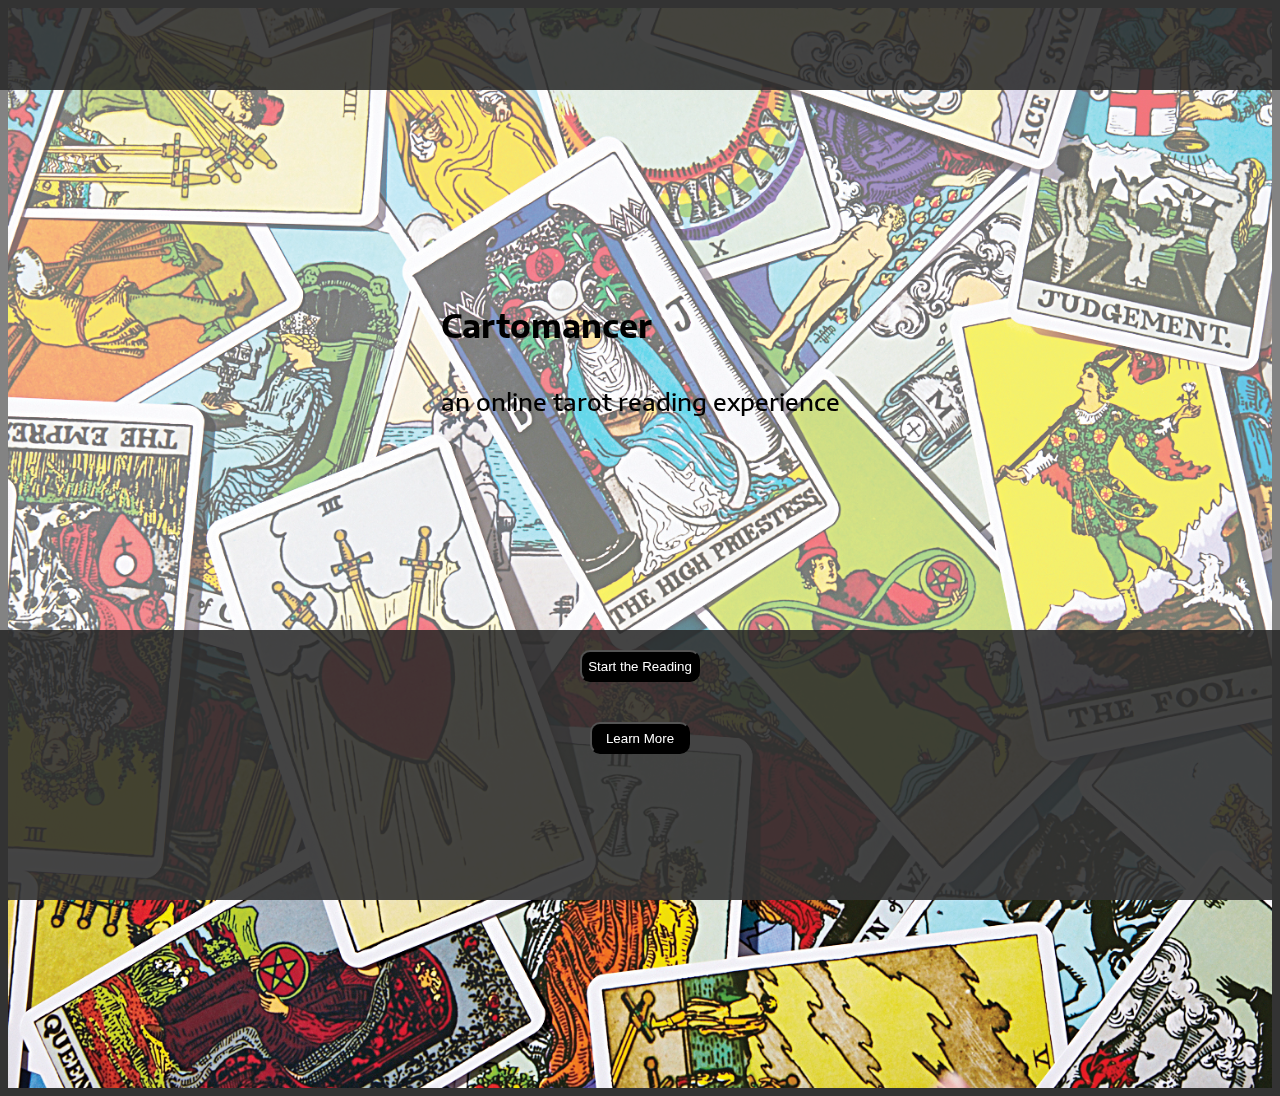
==== projects/Cartomancer/index.html @ 2d85bfed "adding projects" ====
<!DOCTYPE html>
<html lang="en">
<head>
    <meta charset="UTF-8">
    <meta name="viewport" content="width=device-width, initial-scale=1.0">
    <title>Online Tarot</title>
    <link rel="icon" type="image/png" href="favicon.png"/>

    <link rel="stylesheet" href="styles/styles.css">
    <link rel="stylesheet" href="styles/index.css">
    <link rel="preconnect" href="https://fonts.gstatic.com">

    <link href="https://fonts.googleapis.com/css2?family=Encode+Sans+Semi+Expanded:wght@500;900&display=swap" rel="stylesheet"> 
</head>
<body>
    <div class="page-grid">
        <div class="block" id="block-zero"></div>
        <div id="title">
            <h1 class="title-text">Cartomancer</h1>
            <h2 class="title-text">an online tarot reading experience</h2>
        </div>
        <div class="block" id="block-one">
            <div class="button-div">
                <form id="form-tarot" action="tarot.html">
                    <input  id="button-tarot" type="submit" value="Start the Reading" />
                </form>
                <form id="form-info" action="https://google.com">
                    <input  id="button-info" type="submit" value="Learn More" />
                </form>
            </div>
        </div>
    </div>
    <div id="sliding-image"></div>
</body>
<script src="scripts/index.js"></script>
</html>
---- projects/Cartomancer/styles/styles.css ----
/* -- copy/pase --

<link rel="stylesheet" href="styles/styles.css">
<link href="https://fonts.googleapis.com/css2?family=Encode+Sans+Semi+Expanded:wght@500;900&display=swap" rel="stylesheet"> 

*/
/* == BODY / GENERAL == */
body {
  background-color: #333333;
  color: #DDDDDD;
}

.page-grid {
  display: -ms-grid;
  display: grid;
  position: fixed;
  padding: 0;
  margin: 0;
  top: 0;
  left: 0;
  width: 100%;
  height: 100%;
}

/* == FONTS == */
h1, h2, h3 {
  font-family: 'Encode Sans Semi Expanded', sans-serif;
}

h2, h3 {
  font-weight: 500;
}

/* == BUTTONS == */
button, input {
  height: 32px;
  width: auto;
  min-width: 100px;
  background-color: black;
  border-color: black;
  border-radius: 10px;
  color: white;
}

/* == LOADER == */
#loader {
  position: fixed;
  width: 100%;
  height: 100%;
  background: black;
  z-index: 10;
}

.hide {
  display: none;
}
/*# sourceMappingURL=styles.css.map */
---- projects/Cartomancer/styles/index.css ----
/* -- general --*/
* {
  overflow: hidden;
}

.page-grid {
  -ms-grid-rows: 10vh 60vh 30vh;
      grid-template-rows: 10vh 60vh 30vh;
  z-index: 1;
}

#sliding-image {
  content: url(../images/spread.jpg);
  width: 120vw;
  height: 120vh;
  padding: 0;
  margin: 0;
}

/* -- text --*/
.title-text {
  color: black;
}

h2 {
  font-weight: 500;
}

#title {
  background-color: rgba(255, 255, 255, 0.397);
  width: 100%;
  height: 100%;
  display: -ms-grid;
  display: grid;
  -ms-flex-line-pack: center;
      align-content: center;
  -webkit-box-pack: center;
      -ms-flex-pack: center;
          justify-content: center;
}

/* -- buttons --*/
.button-div {
  -ms-grid-column: 2;
  grid-column: 2;
  display: -webkit-box;
  display: -ms-flexbox;
  display: flex;
  -webkit-box-orient: vertical;
  -webkit-box-direction: normal;
      -ms-flex-direction: column;
          flex-direction: column;
}

form {
  padding: 20px;
  -ms-grid-row: 1;
  grid-row: 1;
  -ms-flex-item-align: center;
      -ms-grid-row-align: center;
      align-self: center;
}

/* -- blocks --*/
.block {
  background-color: #333333ea;
  width: 100%;
  height: auto;
}

#block-zero {
  -ms-grid-row: 1;
  grid-row: 1;
}

#block-one {
  -ms-grid-row: 3;
  grid-row: 3;
  display: -ms-grid;
  display: grid;
  -ms-grid-columns: 40% auto 40%;
      grid-template-columns: 40% auto 40%;
}
/*# sourceMappingURL=index.css.map */
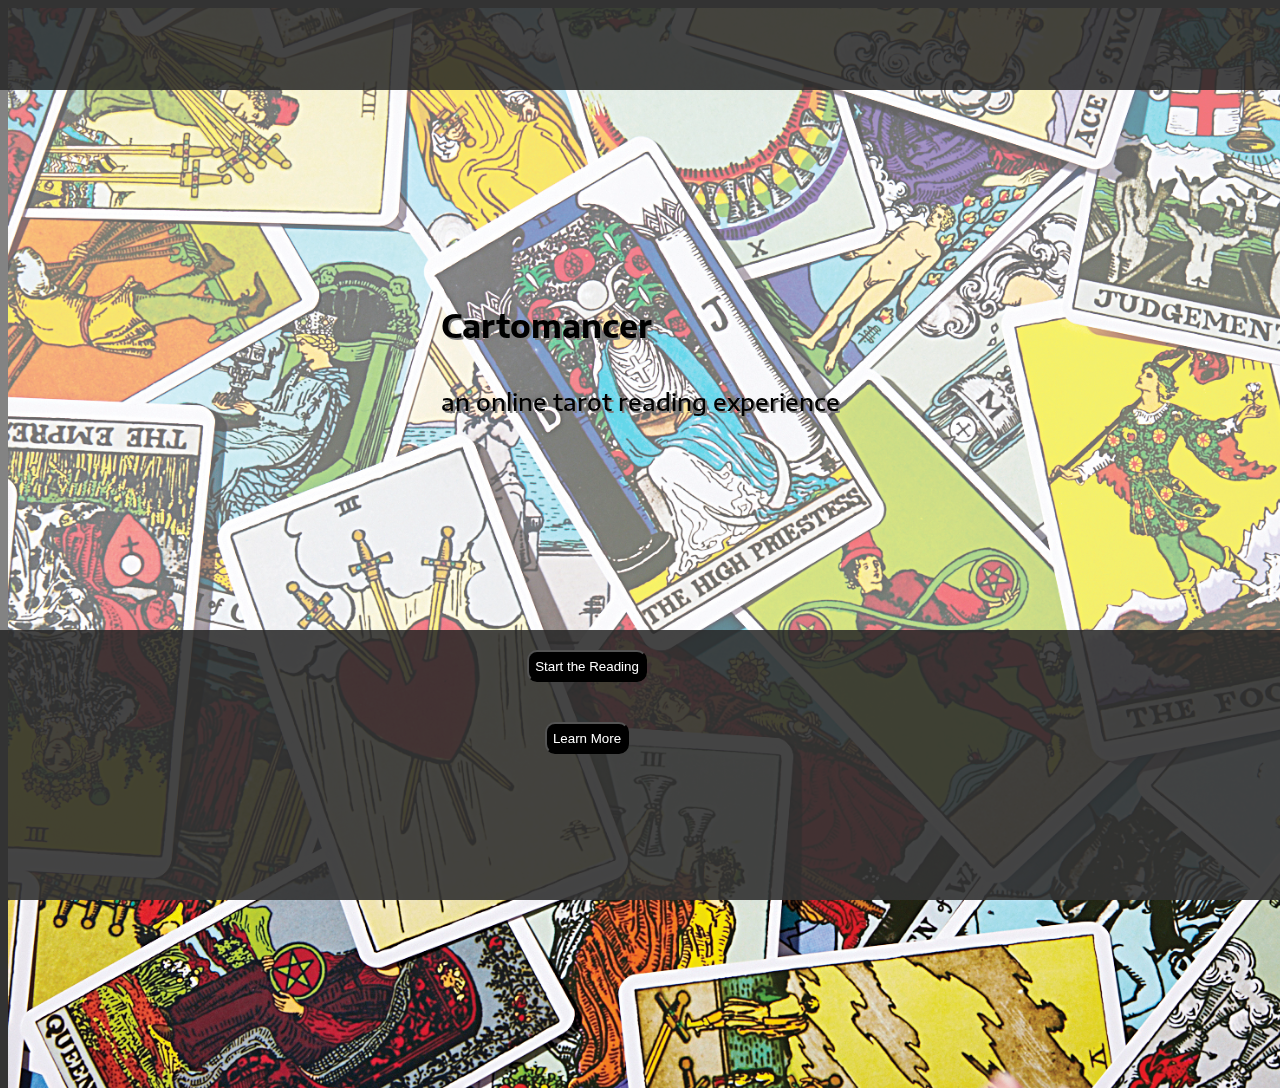
==== commit 20941e54: "partial sliding image fix; text shadow in index" ====
--- a/projects/Cartomancer/index.html
+++ b/projects/Cartomancer/index.html
@@ -30,7 +30,7 @@
             </div>
         </div>
     </div>
-    <div id="sliding-image"></div>
+    <div class="mouse-move" id="sliding-image"></div>
 </body>
 <script src="scripts/index.js"></script>
 </html>--- a/projects/Cartomancer/styles/styles.css
+++ b/projects/Cartomancer/styles/styles.css
@@ -35,11 +35,16 @@
 button, input {
   height: 32px;
   width: auto;
-  min-width: 100px;
   background-color: black;
   border-color: black;
   border-radius: 10px;
   color: white;
+}
+
+button:hover, input:hover {
+  background-color: white;
+  border-color: white;
+  color: black;
 }
 
 /* == LOADER == */
--- a/projects/Cartomancer/styles/index.css
+++ b/projects/Cartomancer/styles/index.css
@@ -11,15 +11,18 @@
 
 #sliding-image {
   content: url(../images/spread.jpg);
-  width: 120vw;
   height: 120vh;
+  min-width: 100vw;
+  position: absolute;
   padding: 0;
   margin: 0;
+  overflow: hidden;
 }
 
 /* -- text --*/
 .title-text {
   color: black;
+  text-shadow: 2px 2px gray;
 }
 
 h2 {
@@ -50,6 +53,7 @@
   -webkit-box-direction: normal;
       -ms-flex-direction: column;
           flex-direction: column;
+  width: 150px;
 }
 
 form {
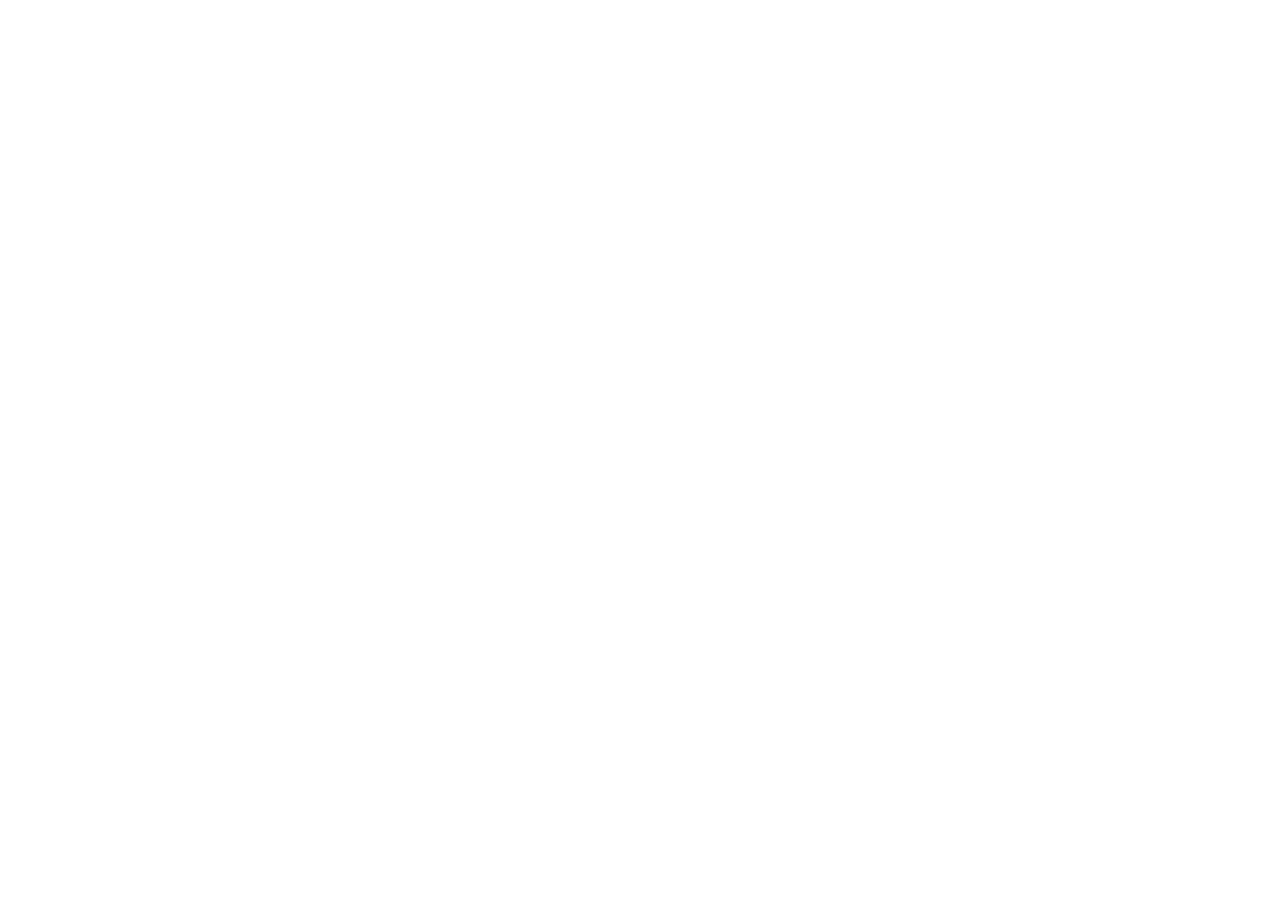
==== commit edc42c54: "recreated cartomancer in vue.js" ====
--- a/projects/Cartomancer/index.html
+++ b/projects/Cartomancer/index.html
@@ -1,36 +1,16 @@
 <!DOCTYPE html>
 <html lang="en">
-<head>
-    <meta charset="UTF-8">
-    <meta name="viewport" content="width=device-width, initial-scale=1.0">
-    <title>Online Tarot</title>
-    <link rel="icon" type="image/png" href="favicon.png"/>
-
-    <link rel="stylesheet" href="styles/styles.css">
-    <link rel="stylesheet" href="styles/index.css">
-    <link rel="preconnect" href="https://fonts.gstatic.com">
-
-    <link href="https://fonts.googleapis.com/css2?family=Encode+Sans+Semi+Expanded:wght@500;900&display=swap" rel="stylesheet"> 
+  <head>
+    <meta charset="UTF-8" />
+    <link rel="icon" href="/favicon.ico" />
+    <meta name="viewport" content="width=device-width, initial-scale=1.0" />
+    <title>Cartomancer</title>
+  <script type="module" crossorigin src="/assets/index.dd47d53e.js"></script>
+  <link rel="modulepreload" href="/assets/vendor.6aa6335a.js">
+  <link rel="stylesheet" href="/assets/index.33ef3356.css">
 </head>
-<body>
-    <div class="page-grid">
-        <div class="block" id="block-zero"></div>
-        <div id="title">
-            <h1 class="title-text">Cartomancer</h1>
-            <h2 class="title-text">an online tarot reading experience</h2>
-        </div>
-        <div class="block" id="block-one">
-            <div class="button-div">
-                <form id="form-tarot" action="tarot.html">
-                    <input  id="button-tarot" type="submit" value="Start the Reading" />
-                </form>
-                <form id="form-info" action="https://google.com">
-                    <input  id="button-info" type="submit" value="Learn More" />
-                </form>
-            </div>
-        </div>
-    </div>
-    <div class="mouse-move" id="sliding-image"></div>
-</body>
-<script src="scripts/index.js"></script>
-</html>+  <body>
+    <div id="app"></div>
+    
+  </body>
+</html>
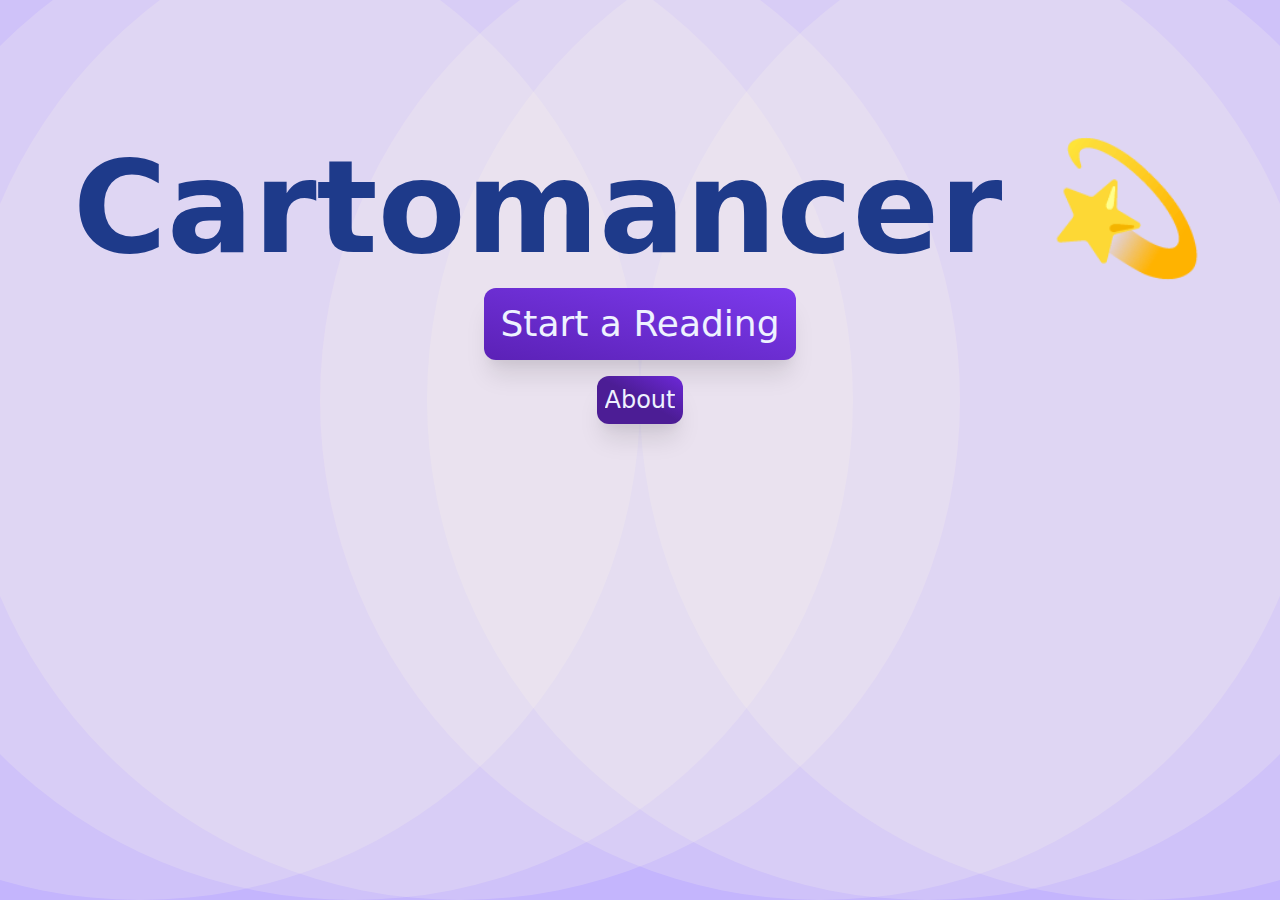
==== commit 6c09fa32: "rerere" ====
--- a/projects/Cartomancer/index.html
+++ b/projects/Cartomancer/index.html
@@ -5,9 +5,14 @@
     <link rel="icon" href="/favicon.ico" />
     <meta name="viewport" content="width=device-width, initial-scale=1.0" />
     <title>Cartomancer</title>
-  <script type="module" crossorigin src="/assets/index.dd47d53e.js"></script>
-  <link rel="modulepreload" href="/assets/vendor.6aa6335a.js">
-  <link rel="stylesheet" href="/assets/index.33ef3356.css">
+  <script type="module" crossorigin src="/assets/main.791890ff.js"></script>
+  <link rel="modulepreload" href="/assets/styles.879ebca4.js">
+  <link rel="modulepreload" href="/assets/vendor.75db89f3.js">
+  <link rel="modulepreload" href="/assets/Button.31dbe420.js">
+  <link rel="modulepreload" href="/assets/vendor.75db89f3.js">
+  <link rel="stylesheet" href="/assets/main.7d2bfaa5.css">
+  <link rel="stylesheet" href="/assets/styles.6715b5d3.css">
+  <link rel="stylesheet" href="/assets/Button.d1612253.css">
 </head>
   <body>
     <div id="app"></div>
--- a/assets/main.7d2bfaa5.css
+++ b/assets/main.7d2bfaa5.css
@@ -0,0 +1 @@
+.cc_float[data-v-50904b05]{height:1000px;width:1000px;top:-100px;margin:0 auto;--tw-bg-opacity:1;background-color:rgba(255,251,235,var(--tw-bg-opacity));border-radius:9999px;opacity:.2;overflow:hidden;padding:0;position:absolute;z-index:0}body{overflow:hidden}--- a/assets/styles.6715b5d3.css
+++ b/assets/styles.6715b5d3.css
@@ -0,0 +1 @@
+/*! modern-normalize v1.0.0 | MIT License | https://github.com/sindresorhus/modern-normalize */*,::after,::before{box-sizing:border-box}:root{-moz-tab-size:4;-o-tab-size:4;tab-size:4}html{line-height:1.15;-webkit-text-size-adjust:100%}body{margin:0}body{font-family:system-ui,-apple-system,'Segoe UI',Roboto,Helvetica,Arial,sans-serif,'Apple Color Emoji','Segoe UI Emoji'}hr{height:0;color:inherit}abbr[title]{-webkit-text-decoration:underline dotted;text-decoration:underline dotted}b,strong{font-weight:bolder}code,kbd,pre,samp{font-family:ui-monospace,SFMono-Regular,Consolas,'Liberation Mono',Menlo,monospace;font-size:1em}small{font-size:80%}sub,sup{font-size:75%;line-height:0;position:relative;vertical-align:baseline}sub{bottom:-.25em}sup{top:-.5em}table{text-indent:0;border-color:inherit}button,input,optgroup,select,textarea{font-family:inherit;font-size:100%;line-height:1.15;margin:0}button,select{text-transform:none}[type=button],[type=submit],button{-webkit-appearance:button}legend{padding:0}progress{vertical-align:baseline}summary{display:list-item}blockquote,dd,dl,figure,h1,h2,h3,h4,h5,h6,hr,p,pre{margin:0}button{background-color:transparent;background-image:none}button:focus{outline:1px dotted;outline:5px auto -webkit-focus-ring-color}fieldset{margin:0;padding:0}ol,ul{list-style:none;margin:0;padding:0}html{font-family:ui-sans-serif,system-ui,-apple-system,BlinkMacSystemFont,"Segoe UI",Roboto,"Helvetica Neue",Arial,"Noto Sans",sans-serif,"Apple Color Emoji","Segoe UI Emoji","Segoe UI Symbol","Noto Color Emoji";line-height:1.5}body{font-family:inherit;line-height:inherit}*,::after,::before{box-sizing:border-box;border-width:0;border-style:solid;border-color:#e5e7eb}hr{border-top-width:1px}img{border-style:solid}textarea{resize:vertical}input::-moz-placeholder,textarea::-moz-placeholder{color:#9ca3af}input:-ms-input-placeholder,textarea:-ms-input-placeholder{color:#9ca3af}input::placeholder,textarea::placeholder{color:#9ca3af}button{cursor:pointer}table{border-collapse:collapse}h1,h2,h3,h4,h5,h6{font-size:inherit;font-weight:inherit}a{color:inherit;text-decoration:inherit}button,input,optgroup,select,textarea{padding:0;line-height:inherit;color:inherit}code,kbd,pre,samp{font-family:ui-monospace,SFMono-Regular,Menlo,Monaco,Consolas,"Liberation Mono","Courier New",monospace}audio,canvas,embed,iframe,img,object,svg,video{display:block;vertical-align:middle}img,video{max-width:100%;height:auto}.container{width:100%}@media (min-width:640px){.container{max-width:640px}}@media (min-width:768px){.container{max-width:768px}}@media (min-width:1024px){.container{max-width:1024px}}@media (min-width:1280px){.container{max-width:1280px}}@media (min-width:1536px){.container{max-width:1536px}}.bg-transparent{background-color:transparent}.bg-yellow-50{--tw-bg-opacity:1;background-color:rgba(255,251,235,var(--tw-bg-opacity))}.bg-indigo-900{--tw-bg-opacity:1;background-color:rgba(49,46,129,var(--tw-bg-opacity))}.bg-gradient-to-tr{background-image:linear-gradient(to top right,var(--tw-gradient-stops))}.from-purple-800{--tw-gradient-from:#5b21b6;--tw-gradient-stops:var(--tw-gradient-from),var(--tw-gradient-to, rgba(91, 33, 182, 0))}.from-purple-900{--tw-gradient-from:#4c1d95;--tw-gradient-stops:var(--tw-gradient-from),var(--tw-gradient-to, rgba(76, 29, 149, 0))}.via-purple-900{--tw-gradient-stops:var(--tw-gradient-from),#4c1d95,var(--tw-gradient-to, rgba(76, 29, 149, 0))}.to-purple-600{--tw-gradient-to:#7c3aed}.to-purple-700{--tw-gradient-to:#6d28d9}.hover\:to-red-300:hover{--tw-gradient-to:#fca5a5}.rounded-xl{border-radius:.75rem}.rounded-2xl{border-radius:1rem}.rounded-full{border-radius:9999px}.cursor-pointer{cursor:pointer}.flex{display:flex}.table{display:table}.hidden{display:none}.flex-col{flex-direction:column}.flex-wrap{flex-wrap:wrap}.justify-around{justify-content:space-around}.font-sans{font-family:ui-sans-serif,system-ui,-apple-system,BlinkMacSystemFont,"Segoe UI",Roboto,"Helvetica Neue",Arial,"Noto Sans",sans-serif,"Apple Color Emoji","Segoe UI Emoji","Segoe UI Symbol","Noto Color Emoji"}.font-serif{font-family:ui-serif,Georgia,Cambria,"Times New Roman",Times,serif}.font-bold{font-weight:700}.font-extrabold{font-weight:800}.h-auto{height:auto}.h-screen{height:100vh}.text-xl{font-size:1.25rem;line-height:1.75rem}.text-2xl{font-size:1.5rem;line-height:2rem}.text-3xl{font-size:1.875rem;line-height:2.25rem}.text-4xl{font-size:2.25rem;line-height:2.5rem}.text-5xl{font-size:3rem;line-height:1}.m-0{margin:0}.m-4{margin:1rem}.m-auto{margin:auto}.my-6{margin-top:1.5rem;margin-bottom:1.5rem}.my-12{margin-top:3rem;margin-bottom:3rem}.mx-auto{margin-left:auto;margin-right:auto}.opacity-20{opacity:.2}.opacity-80{opacity:.8}.overflow-hidden{overflow:hidden}.p-0{padding:0}.p-1{padding:.25rem}.p-2{padding:.5rem}.p-4{padding:1rem}.p-8{padding:2rem}.p-10{padding:2.5rem}.py-2{padding-top:.5rem;padding-bottom:.5rem}.px-2{padding-left:.5rem;padding-right:.5rem}.py-4{padding-top:1rem;padding-bottom:1rem}.px-4{padding-left:1rem;padding-right:1rem}.py-6{padding-top:1.5rem;padding-bottom:1.5rem}.px-6{padding-left:1.5rem;padding-right:1.5rem}.py-36{padding-top:9rem;padding-bottom:9rem}.fixed{position:fixed}.absolute{position:absolute}.relative{position:relative}.top-0{top:0}.right-0{right:0}.right-1\/2{right:50%}.left-1\/2{left:50%}.right-1\/3{right:33.333333%}.left-1\/3{left:33.333333%}.right-1\/4{right:25%}.left-1\/4{left:25%}*{--tw-shadow:0 0 #0000}.shadow-xl{--tw-shadow:0 20px 25px -5px rgba(0, 0, 0, 0.1),0 10px 10px -5px rgba(0, 0, 0, 0.04);box-shadow:var(--tw-ring-offset-shadow,0 0 #0000),var(--tw-ring-shadow,0 0 #0000),var(--tw-shadow)}*{--tw-ring-inset:var(--tw-empty, );/*!*//*!*/--tw-ring-offset-width:0px;--tw-ring-offset-color:#fff;--tw-ring-color:rgba(59, 130, 246, 0.5);--tw-ring-offset-shadow:0 0 #0000;--tw-ring-shadow:0 0 #0000}.text-center{text-align:center}.text-blue-900{--tw-text-opacity:1;color:rgba(30,58,138,var(--tw-text-opacity))}.hover\:text-indigo-900:hover{--tw-text-opacity:1;color:rgba(49,46,129,var(--tw-text-opacity))}.italic{font-style:italic}.select-none{-webkit-user-select:none;-moz-user-select:none;-ms-user-select:none;user-select:none}.w-48{width:12rem}.w-2\/3{width:66.666667%}.w-full{width:100%}.w-max{width:-webkit-max-content;width:-moz-max-content;width:max-content}.z-0{z-index:0}.z-10{z-index:10}.transform{--tw-translate-x:0;--tw-translate-y:0;--tw-rotate:0;--tw-skew-x:0;--tw-skew-y:0;--tw-scale-x:1;--tw-scale-y:1;transform:translateX(var(--tw-translate-x)) translateY(var(--tw-translate-y)) rotate(var(--tw-rotate)) skewX(var(--tw-skew-x)) skewY(var(--tw-skew-y)) scaleX(var(--tw-scale-x)) scaleY(var(--tw-scale-y))}@-webkit-keyframes spin{to{transform:rotate(360deg)}}@keyframes spin{to{transform:rotate(360deg)}}@-webkit-keyframes ping{100%,75%{transform:scale(2);opacity:0}}@keyframes ping{100%,75%{transform:scale(2);opacity:0}}@-webkit-keyframes pulse{50%{opacity:.5}}@keyframes pulse{50%{opacity:.5}}@-webkit-keyframes bounce{0%,100%{transform:translateY(-25%);-webkit-animation-timing-function:cubic-bezier(.8,0,1,1);animation-timing-function:cubic-bezier(.8,0,1,1)}50%{transform:none;-webkit-animation-timing-function:cubic-bezier(0,0,.2,1);animation-timing-function:cubic-bezier(0,0,.2,1)}}@keyframes bounce{0%,100%{transform:translateY(-25%);-webkit-animation-timing-function:cubic-bezier(.8,0,1,1);animation-timing-function:cubic-bezier(.8,0,1,1)}50%{transform:none;-webkit-animation-timing-function:cubic-bezier(0,0,.2,1);animation-timing-function:cubic-bezier(0,0,.2,1)}}body{--tw-bg-opacity:1;background-color:rgba(196,181,253,var(--tw-bg-opacity));--tw-text-opacity:1;color:rgba(238,242,255,var(--tw-text-opacity))}@media (min-width:768px){.md\:text-7xl{font-size:4.5rem;line-height:1}}@media (min-width:1024px){.lg\:block{display:block}.lg\:flex-row{flex-direction:row}.lg\:text-9xl{font-size:8rem;line-height:1}.lg\:w-auto{width:auto}}--- a/assets/Button.d1612253.css
+++ b/assets/Button.d1612253.css
@@ -0,0 +1 @@
+button[data-v-7a51a5fd]{text-indent:5px}